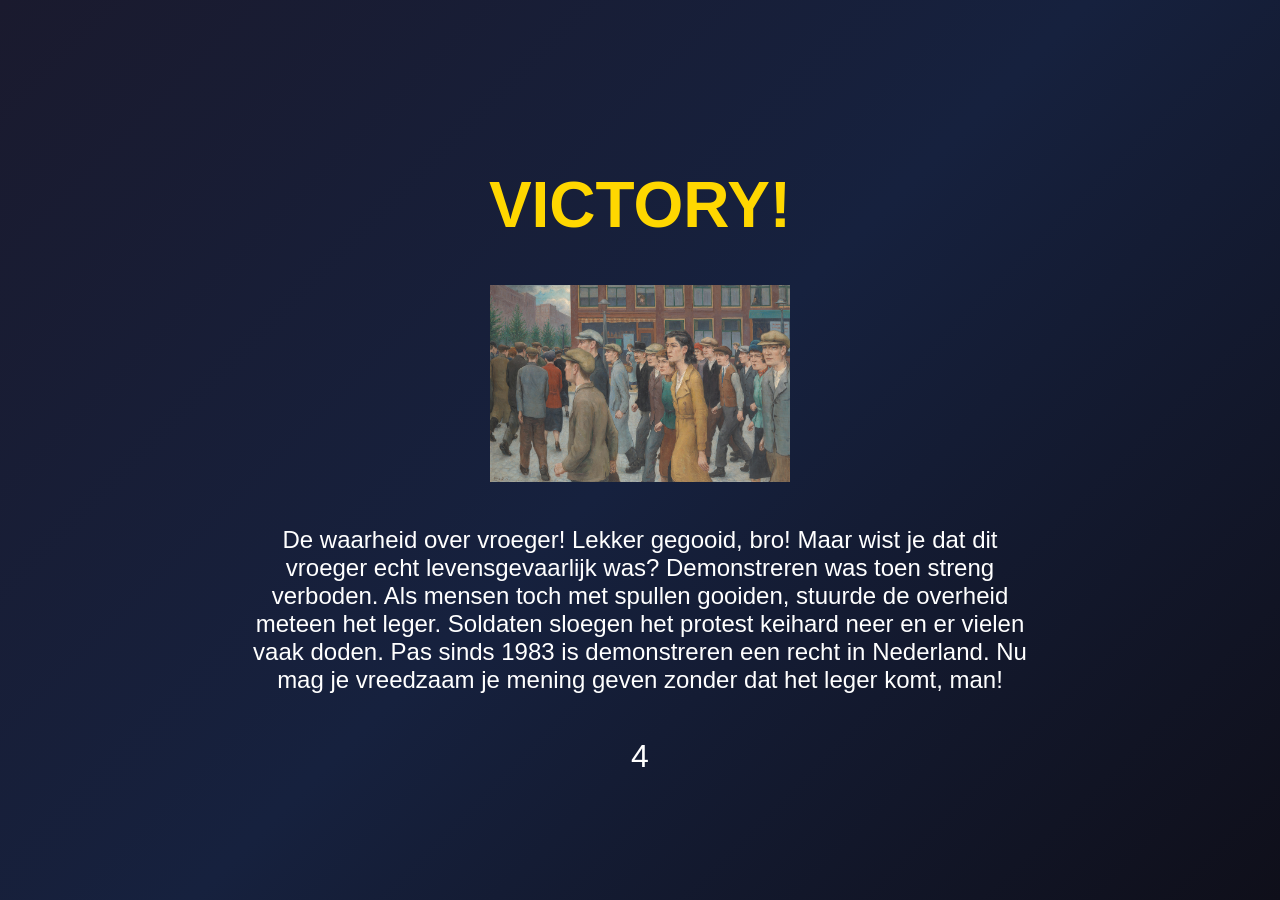
==== win.html @ 690e4360 "mostly done" ====
<!DOCTYPE html>
<html lang="en">
<head>
    <meta charset="UTF-8">
    <meta name="viewport" content="width=device-width, initial-scale=1.0">
    <title>VICTORY!</title>
    <link rel="stylesheet" href="style.css">
    <style>
        body {
            display: flex;
            flex-direction: column;
            align-items: center;
            justify-content: center;
            height: 100vh;
            margin: 0;
            background-color: black;
            color: white;
            font-family: 'Bebas Neue', 'Oswald', sans-serif;
            text-align: center;
        }
        img {
            max-width: 300px;
            margin-bottom: 20px;
        }
        h1 {
            font-size: 4rem;
            color: gold;
        }
        p {
            font-size: 1.5rem;
            max-width: 800px;
        }
        .back-btn {
            margin-top: 30px;
            padding: 10px 20px;
            font-size: 1.2rem;
            cursor: pointer;
            background: gold;
            border: none;
            font-family: inherit;
        }
    </style>
</head>
<body>
    <h1>VICTORY!</h1>
    <img src="./img/winmannen.jpg" alt="Victory Image" >
    <p>De waarheid over vroeger! Lekker gegooid, bro! Maar wist je dat dit vroeger echt levensgevaarlijk was? Demonstreren was toen streng verboden. Als mensen toch met spullen gooiden, stuurde de overheid meteen het leger. Soldaten sloegen het protest keihard neer en er vielen vaak doden. Pas sinds 1983 is demonstreren een recht in Nederland. Nu mag je vreedzaam je mening geven zonder dat het leger komt, man! </p>
    <div id="statusText" style="font-size: 2rem; margin-top: 20px;">5</div>
    <button id="backBtn" class="back-btn" style="display: none;" onclick="window.location.href='index.html'">Play Again</button>

    <script>
        let countdown = 5;
        const statusText = document.getElementById('statusText');
        const backBtn = document.getElementById('backBtn');

        const timer = setInterval(() => {
            countdown--;
            if (countdown > 0) {
                statusText.innerText = countdown;
            } else {
                clearInterval(timer);
                statusText.innerText = "Press any button to continue";
                backBtn.style.display = "block";
                
                window.addEventListener('keydown', () => {
                    window.location.href = 'index.html';
                }, { once: true });
                window.addEventListener('mousedown', () => {
                    window.location.href = 'index.html';
                }, { once: true });
            }
        }, 1000);
    </script>
</body>
</html>
---- style.css ----
body {
    margin: 0;
    overflow: hidden;
    background: linear-gradient(135deg, #1a1a2e 0%, #16213e 50%, #0f0f1a 100%);
    color: white;
    min-height: 100vh;
}

#startScreen {
    position: fixed;
    top: 0;
    left: 0;
    width: 100%;
    height: 100%;
    background-color: rgba(0, 0, 0, 0.85);
    display: flex;
    flex-direction: column;
    justify-content: center;
    align-items: center;
    z-index: 100;
    font-family: Arial, sans-serif;
    transition: opacity 0.5s ease;
}

#startScreen h1 {
    font-size: 5rem;
    margin: 0 0 20px 0;
    text-shadow: 0 0 20px red, 0 0 40px rgba(255, 0, 0, 0.3);
    font-family: 'Bebas Neue', sans-serif;
    letter-spacing: 0.05em;
}

#startScreen p {
    font-size: 2rem;
    font-family: 'Oswald', sans-serif;
    font-weight: 400;
}

#startScreenStats {
    margin-top: 40px;
    font-size: 1.5rem;
}

#startScoreText, #startComboText {
    margin: 10px 0;
    text-shadow: 0 0 10px rgba(0, 255, 0, 0.5);
}

#lastGameLabel {
    font-size: 1.2rem;
    margin-bottom: 15px;
    color: grey;
    text-shadow: none;
}

.hidden {
    opacity: 0;
    pointer-events: none;
}

#bg-video {
    position: fixed;
    right: 0;
    bottom: 0;
    min-width: 100%;
    min-height: 100%;
    width: auto;
    height: auto;
    z-index: -1;
    object-fit: cover;
}

#hud {
    position: absolute;
    top: 20px;
    width: 100%;
    text-align: center;
    font-family: 'Oswald', sans-serif;
    text-shadow: 2px 2px 4px rgba(0, 0, 0, 0.8);
}

#scoreText, #comboText {
    font-size: 2rem;
    font-weight: 600;
    margin: 5px 0;
}

#Preformace {
    font-size: 3rem;
    font-weight: 600;
    margin-top: 10px;
    text-transform: uppercase;
    font-family: 'Oswald', sans-serif;
}

#healthContainer {
    display: flex;
    gap: 8px;
    justify-content: center;
    margin: 15px auto;
    flex-wrap: wrap;
    width: 400px;
}

.healthBlock {
    width: 25px;
    height: 25px;
    background-color: #00ff00;
    border: 2px solid #00ff00;
    box-shadow: 0 0 8px rgba(0, 255, 0, 0.8);
    transition: all 0.2s ease;
    border-radius: 3px;
}

.healthBlock.empty {
    background-color: rgba(0, 0, 0, 0.3);
    border-color: rgba(255, 0, 0, 0.5);
    box-shadow: 0 0 4px rgba(255, 0, 0, 0.3);
}

#time {
    background-color: rgba(255, 255, 255, 0.08);
    box-shadow: 0 0 20px rgba(255, 255, 255, 0.3), inset 0 0 20px rgba(255, 255, 255, 0.15);
    height: 150px;
    width: 150px;
    position: fixed;
    top: 80%;
    left: 100px;
    transform: translateY(-50%);
    border-radius: 100%;
    border: 2px solid rgba(255, 255, 255, 0.15);
    transition: transform 0.1s ease, border-color 0.1s ease, box-shadow 0.1s ease;
    will-change: transform;
}

#time::after {
    content: '';
    position: absolute;
    top: -4px;
    left: -4px;
    right: -4px;
    bottom: -4px;
    border-radius: 100%;
    border: 1px solid rgba(255, 255, 255, 0.05);
    pointer-events: none;
}

#time.hit-anim {
    transform: translateY(-50%) scale(1.2);
    border-color: #00ffcc;
    box-shadow: 0 0 30px #00ffcc, inset 0 0 30px #00ffcc;
    border-width: 2px;
}

#time.miss-anim {
    transform: translateY(-50%) scale(0.9);
    border-color: #ff3333;
    box-shadow: 0 0 30px #ff3333, inset 0 0 30px #ff3333;
    border-width: 2px;
}

#time::after {
    content: '';
    position: absolute;
    top: -4px;
    left: -4px;
    right: -4px;
    bottom: -4px;
    border-radius: 100%;
    border: 1px solid rgba(255, 255, 255, 0.05);
    pointer-events: none;
}

#time.hit-anim {
    transform: translateY(-50%) scale(1.2);
    border-color: #00ffcc;
    box-shadow: 0 0 30px #00ffcc, inset 0 0 30px #00ffcc;
    border-width: 2px;
}

#time.miss-anim {
    transform: translateY(-50%) scale(0.9);
    border-color: #ff3333;
    box-shadow: 0 0 30px #ff3333, inset 0 0 30px #ff3333;
    border-width: 2px;
}

#Richepicdudebro99{
    height: 160px;
    width: 160px;
    margin: 0;
    position: absolute;
    top: 50%;
    left: 50%;
    -ms-transform: translate(-50%, -50%);
    transform: translate(-50%, -50%);
}

@media (max-width: 600px) {
    #startScreen h1 {
        font-size: 3rem;
    }
    #startScreen p {
        font-size: 1.3rem;
    }
    #startScreenStats {
        font-size: 1rem;
    }
    #scoreText, #comboText {
        font-size: 1.3rem;
    }
    #time {
        width: 100px;
        height: 100px;
        left: 50px;
    }
    #Richepicdudebro99 {
        height: 110px;
        width: 110px;
    }
    .block {
        width: 100px;
        height: 100px;
<<<<<<< HEAD
=======
        contain: layout style;
>>>>>>> 71935c02d6d073e6b15bda22d06172eea330a52e
    }
    #healthContainer {
        width: 280px;
    }
    .healthBlock {
        width: 20px;
        height: 20px;
    }
    #Preformace {
        font-size: 2rem;
    }
}

.block {
    width: 150px;
    height: 150px;
    background-color: transparent;
    border: none;
    position: absolute;
    top: 80%;
    will-change: transform;
    border-radius: 100%;
    overflow: hidden;
    contain: layout style;
}
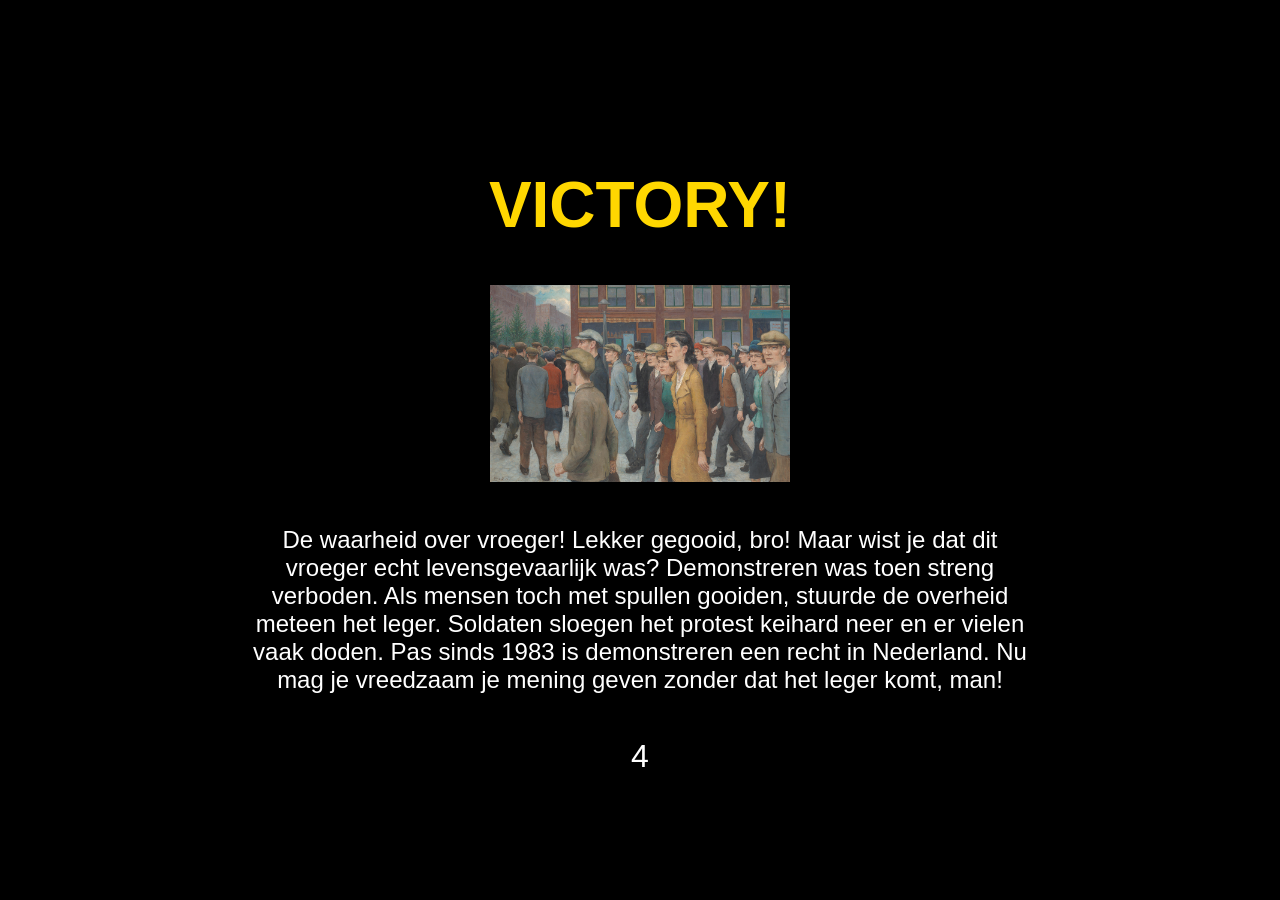
==== commit e5e28656: "hi" ====
--- a/win.html
+++ b/win.html
@@ -4,7 +4,6 @@
     <meta charset="UTF-8">
     <meta name="viewport" content="width=device-width, initial-scale=1.0">
     <title>VICTORY!</title>
-    <link rel="stylesheet" href="style.css">
     <style>
         body {
             display: flex;
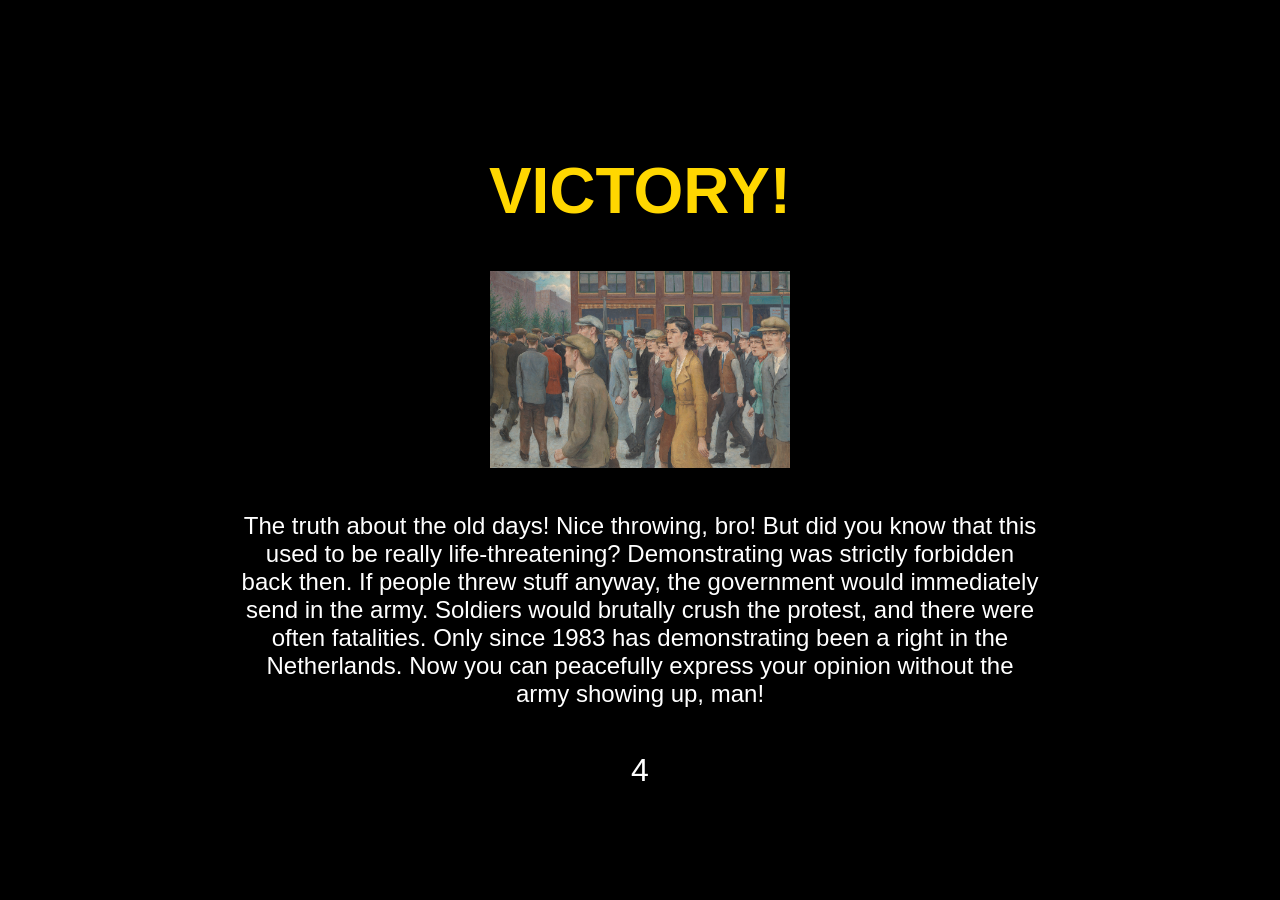
==== commit 9c520ff2: "done" ====
--- a/win.html
+++ b/win.html
@@ -4,6 +4,7 @@
     <meta charset="UTF-8">
     <meta name="viewport" content="width=device-width, initial-scale=1.0">
     <title>VICTORY!</title>
+    <link rel="stylesheet" href="style.css">
     <style>
         body {
             display: flex;
@@ -43,7 +44,7 @@
 <body>
     <h1>VICTORY!</h1>
     <img src="./img/winmannen.jpg" alt="Victory Image" >
-    <p>De waarheid over vroeger! Lekker gegooid, bro! Maar wist je dat dit vroeger echt levensgevaarlijk was? Demonstreren was toen streng verboden. Als mensen toch met spullen gooiden, stuurde de overheid meteen het leger. Soldaten sloegen het protest keihard neer en er vielen vaak doden. Pas sinds 1983 is demonstreren een recht in Nederland. Nu mag je vreedzaam je mening geven zonder dat het leger komt, man! </p>
+    <p>The truth about the old days! Nice throwing, bro! But did you know that this used to be really life-threatening? Demonstrating was strictly forbidden back then. If people threw stuff anyway, the government would immediately send in the army. Soldiers would brutally crush the protest, and there were often fatalities. Only since 1983 has demonstrating been a right in the Netherlands. Now you can peacefully express your opinion without the army showing up, man! </p>
     <div id="statusText" style="font-size: 2rem; margin-top: 20px;">5</div>
     <button id="backBtn" class="back-btn" style="display: none;" onclick="window.location.href='index.html'">Play Again</button>
 
--- a/style.css
+++ b/style.css
@@ -0,0 +1,237 @@
+body {
+    margin: 0;
+    overflow: hidden;
+    background-color: #222;
+    color: white;
+}
+
+#startScreen {
+    position: fixed;
+    top: 0;
+    left: 0;
+    width: 100%;
+    height: 100%;
+    background-color: rgba(0, 0, 0, 0.85);
+    display: flex;
+    flex-direction: column;
+    justify-content: center;
+    align-items: center;
+    z-index: 100;
+    font-family: Arial, sans-serif;
+    transition: opacity 0.5s ease;
+}
+
+#startScreen h1 {
+    font-size: 5rem;
+    margin: 0 0 20px 0;
+    text-shadow: 0 0 20px red, 0 0 40px rgba(255, 0, 0, 0.3);
+    font-family: 'Bebas Neue', sans-serif;
+    letter-spacing: 0.05em;
+}
+
+#startScreen p {
+    font-size: 2rem;
+    font-family: 'Oswald', sans-serif;
+    font-weight: 400;
+}
+
+#startScreenStats {
+    margin-top: 40px;
+    font-size: 1.5rem;
+}
+
+#startScoreText, #startComboText {
+    margin: 10px 0;
+    text-shadow: 0 0 10px rgba(0, 255, 0, 0.5);
+}
+
+#lastGameLabel {
+    font-size: 1.2rem;
+    margin-bottom: 15px;
+    color: grey;
+    text-shadow: none;
+}
+
+@keyframes spinClockwise {
+    from {
+        transform: translateY(-50%) rotate(0deg);
+    }
+    to {
+        transform: translateY(-50%) rotate(360deg);
+    }
+}
+
+@keyframes spinCounterClockwise {
+    from {
+        transform: translateY(-50%) rotate(0deg);
+    }
+    to {
+        transform: translateY(-50%) rotate(-360deg);
+    }
+}
+
+.hidden {
+    opacity: 0;
+    pointer-events: none;
+}
+
+#bg-video {
+    position: fixed;
+    right: 0;
+    bottom: 0;
+    min-width: 100%;
+    min-height: 100%;
+    width: auto;
+    height: auto;
+    z-index: -1;
+    object-fit: cover;
+}
+
+#hud {
+    position: absolute;
+    top: 20px;
+    width: 100%;
+    text-align: center;
+    font-family: 'Oswald', sans-serif;
+    text-shadow: 2px 2px 4px rgba(0, 0, 0, 0.8);
+}
+
+#scoreText, #comboText {
+    font-size: 2rem;
+    font-weight: 600;
+    margin: 5px 0;
+}
+
+#Preformace {
+    font-size: 3rem;
+    font-weight: 600;
+    margin-top: 10px;
+    text-transform: uppercase;
+    font-family: 'Oswald', sans-serif;
+}
+
+#healthContainer {
+    display: flex;
+    gap: 8px;
+    justify-content: center;
+    margin: 15px auto;
+    flex-wrap: wrap;
+    width: 400px;
+}
+
+.healthBlock {
+    width: 25px;
+    height: 25px;
+    background-color: #00ff00;
+    border: 2px solid #00ff00;
+    box-shadow: 0 0 8px rgba(0, 255, 0, 0.8);
+    transition: all 0.2s ease;
+    border-radius: 3px;
+}
+
+.healthBlock.empty {
+    background-color: rgba(0, 0, 0, 0.3);
+    border-color: rgba(255, 0, 0, 0.5);
+    box-shadow: 0 0 4px rgba(255, 0, 0, 0.3);
+}
+
+#time {
+    background-color: rgba(255, 255, 255, 0.08);
+    box-shadow: 0 0 20px rgba(255, 255, 255, 0.3), inset 0 0 20px rgba(255, 255, 255, 0.15);
+    height: 150px;
+    width: 150px;
+    position: fixed;
+    top: 80%;
+    left: 100px;
+    transform: translateY(-50%);
+    border-radius: 100%;
+    border: 2px solid rgba(255, 255, 255, 0.15);
+    transition: transform 0.1s ease, border-color 0.1s ease, box-shadow 0.1s ease;
+}
+
+#time::after {
+    content: '';
+    position: absolute;
+    top: -4px;
+    left: -4px;
+    right: -4px;
+    bottom: -4px;
+    border-radius: 100%;
+    border: 1px solid rgba(255, 255, 255, 0.05);
+    pointer-events: none;
+}
+
+#time.hit-anim {
+    transform: translateY(-50%) scale(1.2);
+    border-color: #00ffcc;
+    box-shadow: 0 0 30px #00ffcc, inset 0 0 30px #00ffcc;
+    border-width: 2px;
+}
+
+#time.miss-anim {
+    transform: translateY(-50%) scale(0.9);
+    border-color: #ff3333;
+    box-shadow: 0 0 30px #ff3333, inset 0 0 30px #ff3333;
+    border-width: 2px;
+}
+
+#Richepicdudebro99{
+    height: 160px;
+    width: 160px;
+    margin: 0;
+    position: absolute;
+    top: 50%;
+    left: 50%;
+    -ms-transform: translate(-50%, -50%);
+    transform: translate(-50%, -50%);
+}
+
+@media (max-width: 600px) {
+    #startScreen h1 {
+        font-size: 3rem;
+    }
+    #startScreen p {
+        font-size: 1.3rem;
+    }
+    #startScreenStats {
+        font-size: 1rem;
+    }
+    #scoreText, #comboText {
+        font-size: 1.3rem;
+    }
+    #time {
+        width: 100px;
+        height: 100px;
+        left: 50px;
+    }
+    #Richepicdudebro99 {
+        height: 110px;
+        width: 110px;
+    }
+    .block {
+        width: 100px;
+        height: 100px;
+    }
+    #healthContainer {
+        width: 280px;
+    }
+    .healthBlock {
+        width: 20px;
+        height: 20px;
+    }
+    #Preformace {
+        font-size: 2rem;
+    }
+}
+
+.block {
+    width: 150px;
+    height: 150px;
+    background-color: transparent;
+    border: none;
+    position: absolute;
+    top: 80%;   
+    transform: translateY(-50%);
+    border-radius: 100%;
+    overflow: hidden;
+}
